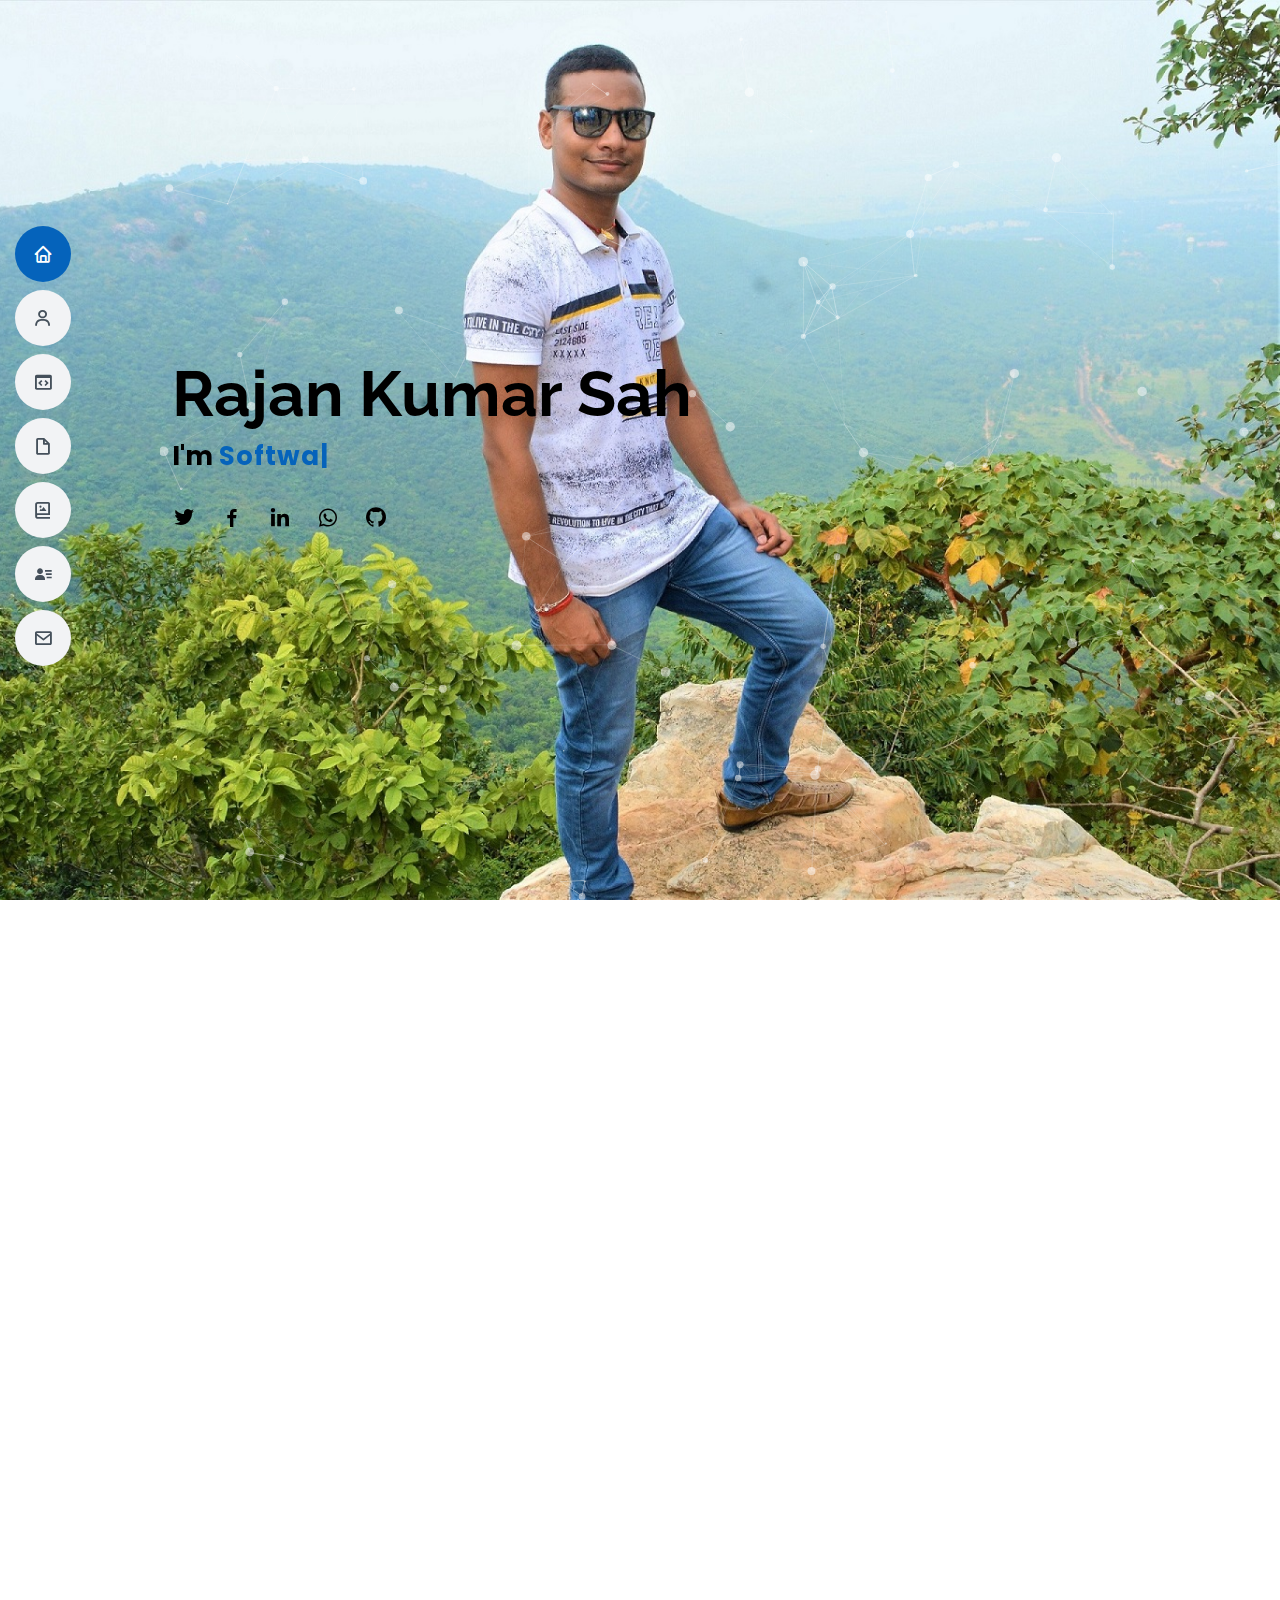
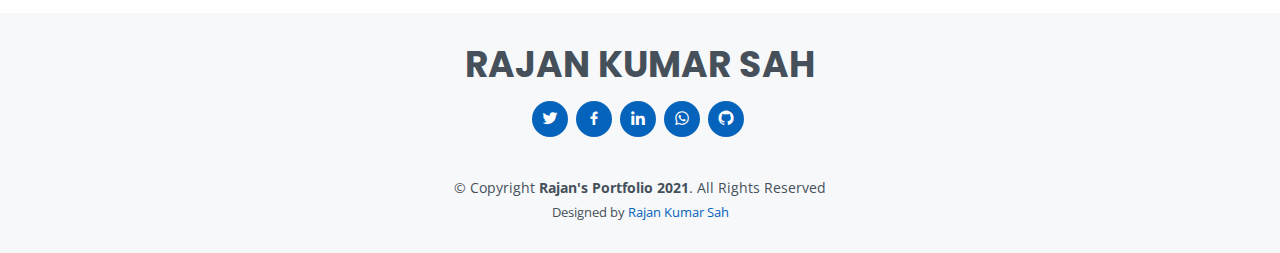
==== index.html @ ce1147a4 "commit" ====
<!DOCTYPE html>
<html lang="en">

<head>
  <meta charset="utf-8">
  <meta content="width=device-width, initial-scale=1.0" name="viewport">

  <title>Rajan's Portfolio</title>

  <!-- Favicons -->
  <link href="assets/img/logo.png" rel="icon">

  <!-- Google Fonts -->
  <link href="https://fonts.googleapis.com/css?family=Open+Sans:300,300i,400,400i,600,600i,700,700i|Raleway:300,300i,400,400i,500,500i,600,600i,700,700i|Poppins:300,300i,400,400i,500,500i,600,600i,700,700i" rel="stylesheet">

  <!-- Vendor CSS Files -->
  <link href="assets/vendor/aos/aos.css" rel="stylesheet">
  <link href="assets/vendor/bootstrap/css/bootstrap.min.css" rel="stylesheet">
  <link href="assets/vendor/bootstrap-icons/bootstrap-icons.css" rel="stylesheet">
  <link href="assets/vendor/boxicons/css/boxicons.min.css" rel="stylesheet">
  <link href="assets/vendor/glightbox/css/glightbox.min.css" rel="stylesheet">
  <link href="assets/vendor/swiper/swiper-bundle.min.css" rel="stylesheet">

  <!-- Template Main CSS File -->
  <link href="assets/css/style.css" rel="stylesheet">



</head>

<body>

  <!-- ======= Mobile nav toggle button ======= -->
  <!-- <button type="button" class="mobile-nav-toggle d-xl-none"><i class="bi bi-list mobile-nav-toggle"></i></button> -->
  <i class="bi bi-list mobile-nav-toggle d-xl-none"></i>
  <!-- ======= Header ======= -->
  <header id="header" class="d-flex flex-column justify-content-center">

    <nav id="navbar" class="navbar nav-menu">
      <ul>
        <li><a href="#hero" class="nav-link scrollto active"><i class="bx bx-home"></i> <span>Home</span></a></li>
        <li><a href="#about" class="nav-link scrollto"><i class="bx bx-user"></i> <span>About</span></a></li>
        <li><a href="#skills" class="nav-link scrollto"><i class="bx bx-code-block"></i> <span>Skills</span></a></li>
        <li><a href="#resume" class="nav-link scrollto"><i class="bx bx-file-blank"></i> <span>Resume</span></a></li>
        <li><a href="#portfolio" class="nav-link scrollto"><i class="bx bx-photo-album"></i> <span>Gallary</span></a></li>
        <li><a href="#services" class="nav-link scrollto"><i class="bx bxs-user-detail"></i> <span>Strenths</span></a></li>
        <li><a href="#contact" class="nav-link scrollto"><i class="bx bx-envelope"></i> <span>Contact</span></a></li>
      </ul>
    </nav><!-- .nav-menu -->

  </header><!-- End Header -->

  <!-- ======= Hero Section ======= -->
  <section id="hero" class="d-flex flex-column justify-content-center">
    <div id="particles-js">
    </div>
    <div class="container" data-aos="zoom-in" data-aos-delay="100">
      <h1>Rajan Kumar Sah</h1>
      <p>I'm <span class="typed" data-typed-items=" Software Developer, Web Developer, Competive Coder"></span></p>
      <div class="social-links">
        <a href="https://twitter.com/Rajan_Kumar_Sah" target="_blank" class="twitter"><i class="bx bxl-twitter"></i></a>
        <a href="https://www.facebook.com/1Rajankumarsah" target="_blank" class="facebook"><i class="bx bxl-facebook"></i></a>
        <a href="https://www.linkedin.com/in/rajankumarsah1/" target="_blank" class="linkedin"><i class="bx bxl-linkedin"></i></a>
        <a href="https://api.whatsapp.com/send?phone=917739156196" target="_blank" class="whatsapp"><i class="bx bxl-whatsapp"></i></a>
        <a href="https://github.com/rajan-kumar-sah" target="_blank" class="github"><i class="bx bxl-github"></i></a>
      </div>
    </div>
  </section><!-- End Hero -->

  <main id="main">

    <!-- ======= About Section ======= -->
    <section id="about" class="about">
      <div class="container" data-aos="fade-up">

        <div class="section-title">
          <h2>About</h2>
          <p style="text-align: justify;">
            Hii.., My self Rajan Kumar Sah. I’ve recently completed my "Bachelor of Technology" degree in <b>Computer Science & Engineering</b>
            Branch from Lok Nayak Jai Prakash Institute of Technology Chapra (Bihar) and looking for "Software Developer" Jobs. I'm a &#11088;&#11088;&#11088;&#11088;&#11088; 5 Star Coder at HackerRank Platform.
          </p>
        </div>

        <div class="row">
          <div class="col-lg-4">
            <img src="assets/img/profile-img.jpg" class="img-fluid" alt="">
          </div>
          <div class="col-lg-8 pt-4 pt-lg-0 content">
            <h3>Software Developer.</h3><br>
            <p class="font-italic" style="text-align: justify;">
             As a fresher, I don’t have any work experience, but I am very passionate to work for an IT Company as a Software Developer.
			 My goal is to build a successful career as a Software Developer, which can help my company and me personally.
			  I am good in object-oriented programming, Core Java, C++, Python, Android. 
			  I've done some projects and also done some certification courses on Core Java, C++, Python, Android, etc.
			  My strengths are - laborious, positive attitude, punctuality, and strong management skills. My weakness is -
			  I am not fluent in English speaking But, I am working on It. My hobbies are -  Watching Movies, 
			  Competitive  Coding & Reading Technical articles.
            </p><br>
            <div class="row">
              <div class="col-lg-6">
                <ul>
                  <li><i class="bi bi-chevron-right"></i> <strong>Birthday:</strong> <span>5-July-1998</span></li>
                  <li><i class="bi bi-chevron-right"></i> <strong>Linkedin:</strong> <span><a href="www.linkedin.com/in/rajankumarsah1" target="_blank" style="color:#272829;">linkedin.com/in/rajankumarsah1</a></span></li>
                  <li><i class="bi bi-chevron-right"></i> <strong>Phone:</strong> <span><a href="tel:773-915-6196" style="color:#272829;">+91-7739156196</a></span></li>
                  <li><i class="bi bi-chevron-right"></i> <strong>Current City:</strong> <span>Bangalore, India</span></li>
                </ul>
              </div>
              <div class="col-lg-6">
                <ul>
                  <li><i class="bi bi-chevron-right"></i> <strong>Age:</strong> <span>23</span></li>
                  <li><i class="bi bi-chevron-right"></i> <strong>Degree:</strong> <span>B.TECH</span></li>
                  <li><i class="bi bi-chevron-right"></i> <strong>Email:</strong> <span><a href="mailto:rajankrlnjpit@gmail.com" style="color:#272829;">rajankrlnjpit@gmail.com</a></span></li>
                  <li><i class="bi bi-chevron-right"></i> <strong>Open To Work:</strong> <span>Available</span></li>
                </ul>
              </div>
            </div>
          </div>
        </div>

      </div>
    </section><!-- End About Section -->

    <!-- ======= Skills Section ======= -->
    <section id="skills" class="skills section-bg">
      <div class="container" data-aos="fade-up">

        <div class="section-title">
          <h2>Skills</h2>
            </div>

        <div class="row skills-content">

          <div class="col-lg-6">

            <div class="progress">
              <span class="skill">C, C++ <i class="val">70%</i></span>
              <div class="progress-bar-wrap">
                <div class="progress-bar" role="progressbar" aria-valuenow="70" aria-valuemin="0" aria-valuemax="100"></div>
              </div>
            </div>

            <div class="progress">
              <span class="skill">Python<i class="val">50%</i></span>
              <div class="progress-bar-wrap">
                <div class="progress-bar" role="progressbar" aria-valuenow="50" aria-valuemin="0" aria-valuemax="100"></div>
              </div>
            </div>

            <div class="progress">
              <span class="skill">Oracle <i class="val">50%</i></span>
              <div class="progress-bar-wrap">
                <div class="progress-bar" role="progressbar" aria-valuenow="50" aria-valuemin="0" aria-valuemax="100"></div>
              </div>
            </div>

          </div>

          <div class="col-lg-6">

            <div class="progress">
              <span class="skill">Java <i class="val">60%</i></span>
              <div class="progress-bar-wrap">
                <div class="progress-bar" role="progressbar" aria-valuenow="60" aria-valuemin="0" aria-valuemax="100"></div>
              </div>
            </div>

            <div class="progress">
              <span class="skill">PHP <i class="val">50%</i></span>
              <div class="progress-bar-wrap">
                <div class="progress-bar" role="progressbar" aria-valuenow="50" aria-valuemin="0" aria-valuemax="100"></div>
              </div>
            </div>

            <div class="progress">
              <span class="skill">Mysql <i class="val">70%</i></span>
              <div class="progress-bar-wrap">
                <div class="progress-bar" role="progressbar" aria-valuenow="70" aria-valuemin="0" aria-valuemax="100"></div>
              </div>
            </div>

          </div>

          <div class="col-lg-6">

            <div class="progress">
              <span class="skill">HTML, CSS, Bootstrap <i class="val">80%</i></span>
              <div class="progress-bar-wrap">
                <div class="progress-bar" role="progressbar" aria-valuenow="80" aria-valuemin="0" aria-valuemax="100"></div>
              </div>
            </div>

            <div class="progress">
              <span class="skill">Linux, Windows <i class="val">80%</i></span>
              <div class="progress-bar-wrap">
                <div class="progress-bar" role="progressbar" aria-valuenow="80" aria-valuemin="0" aria-valuemax="100"></div>
              </div>
            </div>

            <div class="progress">
              <span class="skill">Latex <i class="val">50%</i></span>
              <div class="progress-bar-wrap">
                <div class="progress-bar" role="progressbar" aria-valuenow="50" aria-valuemin="0" aria-valuemax="100"></div>
              </div>
            </div>

          </div>

          <div class="col-lg-6">

            <div class="progress">
              <span class="skill">JavaScript, Jquery <i class="val">50%</i></span>
              <div class="progress-bar-wrap">
                <div class="progress-bar" role="progressbar" aria-valuenow="50" aria-valuemin="0" aria-valuemax="100"></div>
              </div>
            </div>

            <div class="progress">
              <span class="skill">MS-Excel, MS-Word, MS-PowerPoint <i class="val">70%</i></span>
              <div class="progress-bar-wrap">
                <div class="progress-bar" role="progressbar" aria-valuenow="70" aria-valuemin="0" aria-valuemax="100"></div>
              </div>
            </div>

            <div class="progress">
              <span class="skill">Eclipse, VsCode, Xampp <i class="val">75%</i></span>
              <div class="progress-bar-wrap">
                <div class="progress-bar" role="progressbar" aria-valuenow="75" aria-valuemin="0" aria-valuemax="100"></div>
              </div>
            </div>

          </div>

        </div>

      </div>
    </section><!-- End Skills Section -->

    <!-- ======= Resume Section ======= -->
    <section id="resume" class="resume">
      <div class="container" data-aos="fade-up">

        <div class="section-title">
          <h2>Resume</h2>
          <p style="font-family:sans-sarif; font-weight:bold; font-size:20px;"> Download My Resume From Here<a href="https://drive.google.com/uc?export=download&id=1HB1NdSDKJbP388ifZONUFiAmwgjXaiPH"> <button>  Download </button> </a> </p>
        </div>

        <div class="row">
          <div class="col-lg-6">
            <h3 class="resume-title">Summary</h3>
            <div class="resume-item pb-0">
              <h4>Rajan Kumar Sah</h4>
              <p><em>A challenging and responsible position in an organization, where I can best utilize my knowledge, skills, and abilities to help in the growth and development of the organization.</em></p>
              <ul>
                <li>BTM Layout, Bangalore, India</li>
                <li><a href="tel:773-915-6196" style="color:#272829;">+91-7739156196</a></li>
                <li><a href="mailto:rajankrlnjpit@gmail.com" style="color:#272829;">rajankrlnjpit@gmail.com</a></li>
              </ul>
            </div>

            <h3 class="resume-title">Education</h3>
            <div class="resume-item">
              <h4>Bachelor of Technology</h4>
              <h5>2016 - 2020</h5>
              <p><em>Lok Nayak Jai Prakash Institute of Technology, Chapra, Bihar</em></p>
			  <p><em>Affiliated to Aryabhatta Knowledge University, Patna, Bihar</em></p>
			  
              <p>I’ve completed my "B.Tech" degree in Computer Science and Engineering branch with 7.83 CGPA / 70.65% Percentile.</p>
            </div>
            <div class="resume-item">
              <h4>Intermediate</h4>
              <h5>2014 - 2016</h5>
              <p><em>Govt. Senior Secondary High School, Kanti Muzaffarpur</em></p>
              <p>I've completed my Intermediate with 58.4 %, from Bihar School Examination Board (BSEB), Patna, Bihar. </p>
            </div>
			 <div class="resume-item">
              <h4>Matriculation</h4>
              <h5>2014</h5>
              <p><em>Govt. Shri Hanuman +2 High School, Thikahan Bhawanipur.</em></p>
              <p>I've completed my Matriculation with 52 %, from Bihar School Examination Board (BSEB), Patna, Bihar. </p>
            </div>
          </div>
          <div class="col-lg-6">
            <h3 class="resume-title">Projects</h3>
            <div class="resume-item">
              <h4>Buddy Personal Voice Assistant</h4>
              <h5>Jun - Aug 2020  </h5> <h5><em> Academic Major Project</em></h5>
              <ul>
                <li>"Buddy", is an intelligent personal voice assistant application developed in Python Language.</li>
                <li>Buddy works in both online and offline mode. User and Buddy both will interact with the help of GUI 
					application window. It supports both voice and text commands for performing operations.</li>
                <li>The main module used in this project, nltk, numpy, gTTS, speech recognition, Pyttsx3, Wikipedia, Pyjoke, and TKinter.</li>
         
              </ul>
            </div>
            <div class="resume-item">
              <h4>LNJPITians Library</h4>
              <h5>Sep - Nov 2019</h5> <h5><em>Academic Minor Project</em></h5>
              <ul>
                <li>The titled LNJPITians Library" is an online library management system, which objective is developing a computerized system to maintain all the daily works of the library.</li>
                <li>This project is being developed to help the students as well as the staff of the library to maintain the library in the best way possible, and also reduce human efforts.</li>
              </ul>
            </div>
			
			<h3 class="resume-title">Internship</h3>
            <div class="resume-item">
              <h4>Beltron, Patna</h4>
              <h5>Aug - Sep 2019</h5>
              <p><em>Secteriat Local Area Network (SecLan)</em></p>
              <ul>
                <li>Four weak Internship on "Secretariat Local Area Network (SeCLAN)" Project would aim to provide a reliable, integrated, and robust telecommunications
					infrastructure catering to high speed, high capacity, and secured delivery of voice, and data transmissions.</li>
         
              </ul>
            </div>

          </div>
        </div>
      </div>
    </section><!-- End Resume Section -->

    <!-- ======= Gallary Section ======= -->
    <section id="portfolio" class="portfolio section-bg">
      <div class="container" data-aos="fade-up">

        <div class="section-title">
          <h2>Gallary</h2>
           </div>

        <div class="row">
          <div class="col-lg-12 d-flex justify-content-center" data-aos="fade-up" data-aos-delay="100">
            <ul id="portfolio-flters">
              <li data-filter="*" class="filter-active">All</li>
              <li data-filter=".filter-project">Projects</li>
              <li data-filter=".filter-training">Training</li>
              <li data-filter=".filter-course">Courses</li>
			  <li data-filter=".filter-memories">Memories</li>
            </ul>
          </div>
        </div>

        <div class="row portfolio-container" data-aos="fade-up" data-aos-delay="200">
		
		<!-- Courses Section 1---------->

          <div class="col-lg-4 col-md-6 portfolio-item filter-course">
            <div class="portfolio-wrap">
              <img src="assets/img/certificate/freecodecamp_web.jpg" class="img-fluid" alt="">
              <div class="portfolio-info">
                <h4>FreeCodeCamp</h4>
                <p>Responsive Web Development</p>
                <div class="portfolio-links">
                  <a href="assets/img/certificate/freecodecamp_web.jpg" data-gallery="portfolioGallery" class="portfolio-lightbox" title="Responsive Web Development"><i class="bx bx-plus"></i></a>
                  <a href="courses.html" class="portfolio-details-lightbox" data-glightbox="type: external" title="More Certifications"><i class="bx bx-link"></i></a>
                </div>
              </div>
            </div>
          </div>

          <div class="col-lg-4 col-md-6 portfolio-item filter-course">
            <div class="portfolio-wrap">
              <img src="assets/img/certificate/hackarrank_java.jpg" class="img-fluid" alt="">
              <div class="portfolio-info">
                <h4>HackerRank</h4>
                <p>Java (Basics)</p>
                <div class="portfolio-links">
                  <a href="assets/img/certificate/hackarrank_java.jpg" data-gallery="portfolioGallery" class="portfolio-lightbox" title="Java (Basics)"><i class="bx bx-plus"></i></a>
                  <a href="courses.html" class="portfolio-details-lightbox" data-glightbox="type: external" title="More Certifications"><i class="bx bx-link"></i></a>
                </div>
              </div>
            </div>
          </div>
		  
		  
		  

          <div class="col-lg-4 col-md-6 portfolio-item filter-course">
            <div class="portfolio-wrap">
              <img src="assets/img/certificate/naresh_java.jpg" class="img-fluid" alt="">
              <div class="portfolio-info">
                <h4>Naresh IT, Hyderabad</h4>
                <p>Core Java & Adv Java</p>
                <div class="portfolio-links">
                  <a href="assets/img/certificate/naresh_java.jpg" data-gallery="portfolioGallery" class="portfolio-lightbox" title="Core Java & Adv Java"><i class="bx bx-plus"></i></a>
                  <a href="courses.html" class="portfolio-details-lightbox" data-glightbox="type: external" title="More Certifications"><i class="bx bx-link"></i></a>
                </div>
              </div>
            </div>
          </div>

          <div class="col-lg-4 col-md-6 portfolio-item filter-course">
            <div class="portfolio-wrap">
              <img src="assets/img/certificate/udemy_java.jpg" class="img-fluid" alt="">
              <div class="portfolio-info">
                <h4>Udemy Online</h4>
                <p>Java</p>
                <div class="portfolio-links">
                  <a href="assets/img/certificate/udemy_java.jpg" data-gallery="portfolioGallery" class="portfolio-lightbox" title="Udemy Online"><i class="bx bx-plus"></i></a>
                  <a href="courses.html" class="portfolio-details-lightbox" data-glightbox="type: external" title="More Certifications"><i class="bx bx-link"></i></a>
                </div>
              </div>
            </div>
          </div>


          <!-- Project Section-->

          <div class="col-lg-4 col-md-6 portfolio-item filter-project">
            <div class="portfolio-wrap">
              <img src="assets/img/project/minor1.png" class="img-fluid" alt="">
              <div class="portfolio-info">
                <h4>Minor Project</h4>
                <p>Home Page</p>
                <div class="portfolio-links">
                  <a href="assets/img/project/minor1.png" data-gallery="portfolioGallery" class="portfolio-lightbox" title="Home Page"><i class="bx bx-plus"></i></a>
                  <a href="https://rajan-kumar-sah.github.io/lnjpit-library/" class="portfolio-details-lightbox" data-glightbox="type: external" data-width="100%" data-height="500px" title="Minor Project Details"><i class="bx bx-link"></i></a>
                </div>
              </div>
            </div>
          </div>

          <div class="col-lg-4 col-md-6 portfolio-item filter-project">
            <div class="portfolio-wrap">
              <img src="assets/img/project/minor2.png" class="img-fluid" alt="">
              <div class="portfolio-info">
                <h4>Minor Project</h4>
                <p>Login Page</p>
                <div class="portfolio-links">
                  <a href="assets/img/project/minor2.png" data-gallery="portfolioGallery" class="portfolio-lightbox" title="Login Page"><i class="bx bx-plus"></i></a>
                  <a href="https://rajan-kumar-sah.github.io/lnjpit-library/studentlogin.html" class="portfolio-details-lightbox" data-glightbox="type: external" data-width="100%" data-height="500px" title="Minor Project Details"><i class="bx bx-link"></i></a>
                </div>
              </div>
            </div>
          </div>

          <div class="col-lg-4 col-md-6 portfolio-item filter-project">
            <div class="portfolio-wrap">
              <img src="assets/img/project/minor3.jpg" class="img-fluid" alt="">
              <div class="portfolio-info">
                <h4>Minor Project</h4>
                <p>Registration Page</p>
                <div class="portfolio-links">
                  <a href="assets/img/project/minor3.jpg" data-gallery="portfolioGallery" class="portfolio-lightbox" title="Registration Page"><i class="bx bx-plus"></i></a>
                  <a href="https://rajan-kumar-sah.github.io/lnjpit-library/registration.html" class="portfolio-details-lightbox" data-glightbox="type: external" data-width="100%" data-height="500px" title="Minor Project Details"><i class="bx bx-link"></i></a>
                </div>
              </div>
            </div>
          </div>

          <div class="col-lg-4 col-md-6 portfolio-item filter-project">
            <div class="portfolio-wrap">
              <img src="assets/img/project/minor4.png" class="img-fluid" alt="">
              <div class="portfolio-info">
                <h4>Minor Project</h4>
                <p>About Page</p>
                <div class="portfolio-links">
                  <a href="assets/img/project/minor4.png" data-gallery="portfolioGallery" class="portfolio-lightbox" title="About Page"><i class="bx bx-plus"></i></a>
                  <a href="https://rajan-kumar-sah.github.io/lnjpit-library/about.html" class="portfolio-details-lightbox" data-glightbox="type: external" data-width="100%" data-height="500px" title="Minor Project Details"><i class="bx bx-link"></i></a>
                </div>
              </div>
            </div>
          </div>

          <div class="col-lg-4 col-md-6 portfolio-item filter-project">
            <div class="portfolio-wrap">
              <img src="assets/img/project/minor6.jpg" class="img-fluid" alt="">
              <div class="portfolio-info">
                <h4>Minor Project</h4>
                <p>Dashboard Page</p>
                <div class="portfolio-links">
                  <a href="assets/img/project/minor6.jpg" data-gallery="portfolioGallery" class="portfolio-lightbox" title="Dashboard Page"><i class="bx bx-plus"></i></a>
                  <a href="https://rajan-kumar-sah.github.io/lnjpit-library/login.html" class="portfolio-details-lightbox" data-glightbox="type: external" data-width="100%" data-height="500px" title="Minor Project Details"><i class="bx bx-link"></i></a>
                </div>
              </div>
            </div>
          </div>

          <!-- project major section-->

          <div class="col-lg-4 col-md-6 portfolio-item filter-project">
            <div class="portfolio-wrap">
              <img src="assets/img/project/buddy1.png" class="img-fluid" alt="">
              <div class="portfolio-info">
                <h4>Major Project</h4>
                <p>Work Sample 1</p>
                <div class="portfolio-links">
                  <a href="assets/img/project/buddy1.png" data-gallery="portfolioGallery" class="portfolio-lightbox" title="Work Sample 1"><i class="bx bx-plus"></i></a>
                  <a href="buddy.html" class="portfolio-details-lightbox" data-glightbox="type: external" data-width="100%" data-height="500px" title="Major Project Details"><i class="bx bx-link"></i></a>
                </div>
              </div>
            </div>
          </div>

          <div class="col-lg-4 col-md-6 portfolio-item filter-project">
            <div class="portfolio-wrap">
              <img src="assets/img/project/buddy6.png" class="img-fluid" alt="">
              <div class="portfolio-info">
                <h4>Major Project</h4>
                <p>Work Sample 2</p>
                <div class="portfolio-links">
                  <a href="assets/img/project/buddy6.png" data-gallery="portfolioGallery" class="portfolio-lightbox" title="Work Sample 2"><i class="bx bx-plus"></i></a>
                  <a href="buddy.html" class="portfolio-details-lightbox" data-glightbox="type: external" data-width="100%" data-height="500px" title="Major Project Details"><i class="bx bx-link"></i></a>
                </div>
              </div>
            </div>
          </div>

          <div class="col-lg-4 col-md-6 portfolio-item filter-project">
            <div class="portfolio-wrap">
              <img src="assets/img/project/buddy7.png" class="img-fluid" alt="">
              <div class="portfolio-info">
                <h4>Major Project</h4>
                <p>Work Sample 3</p>
                <div class="portfolio-links">
                  <a href="assets/img/project/buddy7.png" data-gallery="portfolioGallery" class="portfolio-lightbox" title="Work Sample 3"><i class="bx bx-plus"></i></a>
                  <a href="buddy.html" class="portfolio-details-lightbox" data-glightbox="type: external" data-width="100%" data-height="500px" title="Major Project Details"><i class="bx bx-link"></i></a>
                </div>
              </div>
            </div>
          </div>

          <div class="col-lg-4 col-md-6 portfolio-item filter-project">
            <div class="portfolio-wrap">
              <img src="assets/img/project/buddyemail.png" class="img-fluid" alt="">
              <div class="portfolio-info">
                <h4>Major Project</h4>
                <p>VoiceMode Read Email</p>
                <div class="portfolio-links">
                  <a href="assets/img/project/buddyemail.png" data-gallery="portfolioGallery" class="portfolio-lightbox" title="VoiceMode Read Email"><i class="bx bx-plus"></i></a>
                  <a href="buddy.html" class="portfolio-details-lightbox" data-glightbox="type: external" data-width="100%" data-height="500px" title="Major Project Details"><i class="bx bx-link"></i></a>
                </div>
              </div>
            </div>
          </div>

          <div class="col-lg-4 col-md-6 portfolio-item filter-project">
            <div class="portfolio-wrap">
              <img src="assets/img/project/buddy10.png" class="img-fluid" alt="">
              <div class="portfolio-info">
                <h4>Major Project</h4>
                <p>Buddy Features</p>
                <div class="portfolio-links">
                  <a href="assets/img/project/buddy10.png" data-gallery="portfolioGallery" class="portfolio-lightbox" title="Buddy Features"><i class="bx bx-plus"></i></a>
                  <a href="buddy.html" class="portfolio-details-lightbox" data-glightbox="type: external" data-width="100%" data-height="500px" title="Major Project Details"><i class="bx bx-link"></i></a>
                </div>
              </div>
            </div>
          </div>

          <div class="col-lg-4 col-md-6 portfolio-item filter-project">
            <div class="portfolio-wrap">
              <img src="assets/img/project/buddy9.png" class="img-fluid" alt="">
              <div class="portfolio-info">
                <h4>Major Project</h4>
                <p>Developers Team</p>
                <div class="portfolio-links">
                  <a href="assets/img/project/buddy9.png" data-gallery="portfolioGallery" class="portfolio-lightbox" title="Developers Team"><i class="bx bx-plus"></i></a>
                  <a href="buddy.html" class="portfolio-details-lightbox" data-glightbox="type: external" data-width="100%" data-height="500px" title="Major Project Details"><i class="bx bx-link"></i></a>
                </div>
              </div>
            </div>
          </div>
		  
		            <!---- Training section--->
     
		  
		     <div class="col-lg-4 col-md-6 portfolio-item filter-training">
            <div class="portfolio-wrap">
              <img src="assets/img/training/android_wac.jpg" class="img-fluid" alt="">
              <div class="portfolio-info">
                <h4>What After College</h4>
                <p>Android App Development</p>
                <div class="portfolio-links">
                  <a href="assets/img/training/android_wac.jpg" data-gallery="portfolioGallery" class="portfolio-lightbox" title="Android App Development"><i class="bx bx-plus"></i></a>
                   </div>
              </div>
            </div>
          </div>
		  
		    <div class="col-lg-4 col-md-6 portfolio-item filter-training">
            <div class="portfolio-wrap">
              <img src="assets/img/training/hacking_wac.jpg" class="img-fluid" alt="">
              <div class="portfolio-info">
                <h4>What After College</h4>
                <p>Maestro in Ethical Hacking</p>
                <div class="portfolio-links">
                  <a href="assets/img/training/hacking_wac.jpg" data-gallery="portfolioGallery" class="portfolio-lightbox" title="Maestro in Ethical Hacking"><i class="bx bx-plus"></i></a>
                   </div>
              </div>
            </div>
          </div>
		  
		   <div class="col-lg-4 col-md-6 portfolio-item filter-training">
            <div class="portfolio-wrap">
              <img src="assets/img/training/internship_internshala.jpg" class="img-fluid" alt="">
              <div class="portfolio-info">
                <h4>Internshalla Trainings</h4>
                <p>Programming with Python</p>
                <div class="portfolio-links">
                  <a href="assets/img/training/internship_internshala.jpg" data-gallery="portfolioGallery" class="portfolio-lightbox" title="Programming with Python"><i class="bx bx-plus"></i></a>
                   </div>
              </div>
            </div>
          </div>
		  
		       <div class="col-lg-4 col-md-6 portfolio-item filter-training">
            <div class="portfolio-wrap">
              <img src="assets/img/training/internship_kyrion_android.jpg" class="img-fluid" alt="">
              <div class="portfolio-info">
                <h4>Kyrion Technologies Delhi</h4>
                <p>Android App Development</p>
                <div class="portfolio-links">
                  <a href="assets/img/training/internship_kyrion_android.jpg" data-gallery="portfolioGallery" class="portfolio-lightbox" title="Android App Development"><i class="bx bx-plus"></i></a>
                   </div>
              </div>
            </div>
          </div>
		  
		   <div class="col-lg-4 col-md-6 portfolio-item filter-training">
            <div class="portfolio-wrap">
              <img src="assets/img/training/internship_kyrion_android.jpg" class="img-fluid" alt="">
              <div class="portfolio-info">
                <h4>Kyrion Technologies Delhi</h4>
                <p>Ethical Hacking</p>
                <div class="portfolio-links">
                  <a href="assets/img/training/internship_hacking_kyrion.jpg" data-gallery="portfolioGallery" class="portfolio-lightbox" title="Ethical Hacking"><i class="bx bx-plus"></i></a>
                   </div>
              </div>
            </div>
          </div>
		  
		     <div class="col-lg-4 col-md-6 portfolio-item filter-training">
            <div class="portfolio-wrap">
              <img src="assets/img/training/internship_beltron.jpg" class="img-fluid" alt="">
              <div class="portfolio-info">
                <h4>Beltron Patna</h4>
                <p>Internship</p>
                <div class="portfolio-links">
                  <a href="assets/img/training/internship_beltron.jpg" data-gallery="portfolioGallery" class="portfolio-lightbox" title="Beltron Patna, Internship"><i class="bx bx-plus"></i></a>
                   </div>
              </div>
            </div>
          </div>


          
		  
		  <!-- Courses Section part 2---------->

          <div class="col-lg-4 col-md-6 portfolio-item filter-course">
            <div class="portfolio-wrap">
              <img src="assets/img/certificate/ibm_node.jpg" class="img-fluid" alt="">
              <div class="portfolio-info">
                <h4>IBM</h4>
                <p>Node-Red (Basics of Bot)</p>
                <div class="portfolio-links">
                  <a href="assets/img/certificate/ibm_node.jpg" data-gallery="portfolioGallery" class="portfolio-lightbox" title="Node-Red (Basics of Bot)"><i class="bx bx-plus"></i></a>
                  <a href="courses.html" class="portfolio-details-lightbox" data-glightbox="type: external" title="More Certifications"><i class="bx bx-link"></i></a>
                </div>
              </div>
            </div>
          </div>
		  
		  
          <div class="col-lg-4 col-md-6 portfolio-item filter-course">
            <div class="portfolio-wrap">
              <img src="assets/img/certificate/cisco_c++.jpg" class="img-fluid" alt="">
              <div class="portfolio-info">
                <h4>Cisco</h4>
                <p>Advanced Programming in C++ </p>
                <div class="portfolio-links">
                  <a href="assets/img/certificate/cisco_c++.jpg" data-gallery="portfolioGallery" class="portfolio-lightbox" title="Advanced Programming in C++"><i class="bx bx-plus"></i></a>
                  <a href="courses.html" class="portfolio-details-lightbox" data-glightbox="type: external" title="More Certifications"><i class="bx bx-link"></i></a>
                </div>
              </div>
            </div>
          </div>
		  
		  
          <div class="col-lg-4 col-md-6 portfolio-item filter-course">
            <div class="portfolio-wrap">
              <img src="assets/img/certificate/spoken_php_mysql.jpg" class="img-fluid" alt="">
              <div class="portfolio-info">
                <h4>Spoken Tutorial(IIT Bombay)</h4>
                <p>PHP & MYSQL)</p>
                <div class="portfolio-links">
                  <a href="assets/img/certificate/spoken_php_mysql.jpg" data-gallery="portfolioGallery" class="portfolio-lightbox" title="PHP & MYSQL"><i class="bx bx-plus"></i></a>
                  <a href="courses.html" class="portfolio-details-lightbox" data-glightbox="type: external" title="More Certifications"><i class="bx bx-link"></i></a>
                </div>
              </div>
            </div>
          </div>
		  
		      <div class="col-lg-4 col-md-6 portfolio-item filter-course">
            <div class="portfolio-wrap">
              <img src="assets/img/certificate/guvi_python.jpg" class="img-fluid" alt="">
              <div class="portfolio-info">
                <h4>GUVI</h4>
                <p>Python</p>
                <div class="portfolio-links">
                  <a href="assets/img/certificate/guvi_python.jpg" data-gallery="portfolioGallery" class="portfolio-lightbox" title="Python"><i class="bx bx-plus"></i></a>
                  <a href="courses.html" class="portfolio-details-lightbox" data-glightbox="type: external" title="More Certifications"><i class="bx bx-link"></i></a>
                </div>
              </div>
            </div>
          </div>
		  
		   <div class="col-lg-4 col-md-6 portfolio-item filter-course">
            <div class="portfolio-wrap">
              <img src="assets/img/certificate/tata_machine_learning.jpg" class="img-fluid" alt="">
              <div class="portfolio-info">
                <h4>Tata Steel</h4>
                <p>Machine Learning</p>
                <div class="portfolio-links">
                  <a href="assets/img/certificate/tata_machine_learning.jpg" data-gallery="portfolioGallery" class="portfolio-lightbox" title="Machine Learning"><i class="bx bx-plus"></i></a>
                  <a href="courses.html" class="portfolio-details-lightbox" data-glightbox="type: external" title="More Certifications"><i class="bx bx-link"></i></a>
                </div>
              </div>
            </div>
          </div>
		  
		  <!--Memories Section -->
		  
		  <div class="col-lg-4 col-md-6 portfolio-item filter-memories">
            <div class="portfolio-wrap">
              <img src="assets/img/memories/college last day.jpg" class="img-fluid" alt="">
              <div class="portfolio-info">
                <h4>LNJPIT Last Day</h4>
                <p>Classroom Image</p>
                <div class="portfolio-links">
                  <a href="assets/img/memories/college last day.jpg" data-gallery="portfolioGallery" class="portfolio-lightbox" title="Last Day Classroom Image"><i class="bx bx-plus"></i></a>
              </div>
              </div>
            </div>
          </div>
		  
		  <div class="col-lg-4 col-md-6 portfolio-item filter-memories">
            <div class="portfolio-wrap">
              <img src="assets/img/memories/mptw.jpg" class="img-fluid" alt="">
              <div class="portfolio-info">
                <h4>Workshop</h4>
                <p>Multimedia Processing and Technical Writing</p>
                <div class="portfolio-links">
                  <a href="assets/img/memories/mptw.jpg" data-gallery="portfolioGallery" class="portfolio-lightbox" title="Multimedia Processing and Technical Writing Workshop"><i class="bx bx-plus"></i></a>
              </div>
              </div>
            </div>
          </div>
		  
		  <div class="col-lg-4 col-md-6 portfolio-item filter-memories">
            <div class="portfolio-wrap">
              <img src="assets/img/memories/ojass.jpg" class="img-fluid" alt="">
              <div class="portfolio-info">
                <h4>NIT Jamshedpur</h4>
                <p>Ojass Techfest</p>
                <div class="portfolio-links">
                  <a href="assets/img/memories/ojass.jpg" data-gallery="portfolioGallery" class="portfolio-lightbox" title="Ojass Techfest NIT Jamashedpur"><i class="bx bx-plus"></i></a>
              </div>
              </div>
            </div>
          </div>
		  
		   <div class="col-lg-4 col-md-6 portfolio-item filter-memories">
            <div class="portfolio-wrap">
              <img src="assets/img/memories/IIT Patna.jpg" class="img-fluid" alt="">
              <div class="portfolio-info">
                <h4>IIT Patna Visit</h4>
                <p>IIT patna visit for python workshop</p>
                <div class="portfolio-links">
                  <a href="assets/img/memories/IIT Patna.jpg" data-gallery="portfolioGallery" class="portfolio-lightbox" title="IIT patna visit for python workshop"><i class="bx bx-plus"></i></a>
              </div>
              </div>
            </div>
          </div>
		  
		  <div class="col-lg-4 col-md-6 portfolio-item filter-memories">
            <div class="portfolio-wrap">
              <img src="assets/img/memories/photo ceremony.jpg" class="img-fluid" alt="">
              <div class="portfolio-info">
                <h4>Photo Ceremony</h4>
                <p>2K-16 CSE</p>
                <div class="portfolio-links">
                  <a href="assets/img/memories/photo ceremony.jpg" data-gallery="portfolioGallery" class="portfolio-lightbox" title="Photo Ceremony of 2K-16 CSE  "><i class="bx bx-plus"></i></a>
              </div>
              </div>
            </div>
          </div>
		  
		  <div class="col-lg-4 col-md-6 portfolio-item filter-memories">
            <div class="portfolio-wrap">
              <img src="assets/img/memories/project submission.jpg" class="img-fluid" alt="">
              <div class="portfolio-info">
                <h4>Project Submission</h4>
                <p>Team Member with Head of Department</p>
                <div class="portfolio-links">
                  <a href="assets/img/memories/project submission.jpg" data-gallery="portfolioGallery" class="portfolio-lightbox" title="Team Member with Head of Department"><i class="bx bx-plus"></i></a>
              </div>
              </div>
            </div>
          </div>
		  
		  <div class="col-lg-4 col-md-6 portfolio-item filter-memories">
            <div class="portfolio-wrap">
              <img src="assets/img/memories/tribute to atal bihari.jpg" class="img-fluid" alt="">
              <div class="portfolio-info">
                <h4>Plantation</h4>
                <p>On Tribute to Atal Bihari Vajpayee</p>
                <div class="portfolio-links">
                  <a href="assets/img/memories/tribute to atal bihari.jpg" data-gallery="portfolioGallery" class="portfolio-lightbox" title="Plantation On Tribute to Atal Bihari Vajpayee"><i class="bx bx-plus"></i></a>
              </div>
              </div>
            </div>
          </div>
		  
		  <div class="col-lg-4 col-md-6 portfolio-item filter-memories">
            <div class="portfolio-wrap">
              <img src="assets/img/memories/saraswati puja.jpg" class="img-fluid" alt="">
              <div class="portfolio-info">
                <h4>Saraswati Puja Ceremony</h4>
                <p>Celebrating Saraswati Puja with friends</p>
                <div class="portfolio-links">
                  <a href="assets/img/memories/saraswati puja.jpg" data-gallery="portfolioGallery" class="portfolio-lightbox" title="Celebrating Saraswati Puja with friends"><i class="bx bx-plus"></i></a>
              </div>
              </div>
            </div>
          </div>
		  
		  <div class="col-lg-4 col-md-6 portfolio-item filter-memories">
            <div class="portfolio-wrap">
              <img src="assets/img/memories/rajgir.jpg" class="img-fluid" alt="">
              <div class="portfolio-info">
                <h4>Trip</h4>
                <p>Rajgir Trip With Friends</p>
                <div class="portfolio-links">
                  <a href="assets/img/memories/rajgir.jpg" data-gallery="portfolioGallery" class="portfolio-lightbox" title="Rajgir Trip With Friends"><i class="bx bx-plus"></i></a>
              </div>
              </div>
            </div>
          </div>

        </div>

      </div>
    </section><!-- End Portfolio Section -->

    <!-- ======= Services Section ======= -->
    <section id="services" class="services">
      <div class="container" data-aos="fade-up">

        <div class="section-title">
          <h2>STRENGTHS</h2>
           </div>

        <div class="row">

          <div class="col-lg-4 col-md-6 d-flex align-items-stretch" data-aos="zoom-in" data-aos-delay="100">
            <div class="icon-box iconbox-blue">
              <div class="icon">
                <svg width="100" height="100" viewBox="0 0 600 600" xmlns="http://www.w3.org/2000/svg">
                  <path stroke="none" stroke-width="0" fill="#f5f5f5" d="M300,521.0016835830174C376.1290562159157,517.8887921683347,466.0731472004068,529.7835943286574,510.70327084640275,468.03025145048787C554.3714126377745,407.6079735673963,508.03601936045806,328.9844924480964,491.2728898941984,256.3432110539036C474.5976632858925,184.082847569629,479.9380746630129,96.60480741107993,416.23090153303,58.64404602377083C348.86323505073057,18.502131276798302,261.93793281208167,40.57373210992963,193.5410806939664,78.93577620505333C130.42746243093433,114.334589627462,98.30271207620316,179.96522072025542,76.75703585869454,249.04625023123273C51.97151888228291,328.5150500222984,13.704378332031375,421.85034740162234,66.52175969318436,486.19268352777647C119.04800174914682,550.1803526380478,217.28368757567262,524.383925680826,300,521.0016835830174"></path>
                </svg>
                <i class="bx bx-user-plus"></i>
              </div>
              <h4><a href="">Self Motivated</a></h4>
              <p>I'm a self-motivated, honest person. I'm passionate about my work and truly enjoy it.</p>
            </div>
          </div>

          <div class="col-lg-4 col-md-6 d-flex align-items-stretch mt-4 mt-md-0" data-aos="zoom-in" data-aos-delay="200">
            <div class="icon-box iconbox-orange ">
              <div class="icon">
                <svg width="100" height="100" viewBox="0 0 600 600" xmlns="http://www.w3.org/2000/svg">
                  <path stroke="none" stroke-width="0" fill="#f5f5f5" d="M300,582.0697525312426C382.5290701553225,586.8405444964366,449.9789794690241,525.3245884688669,502.5850820975895,461.55621195738473C556.606425686781,396.0723002908107,615.8543463187945,314.28637112970534,586.6730223649479,234.56875336149918C558.9533121215079,158.8439757836574,454.9685369536778,164.00468322053177,381.49747125262974,130.76875717737553C312.15926192815925,99.40240125094834,248.97055460311594,18.661163978235184,179.8680185752513,50.54337015887873C110.5421016452524,82.52863877960104,119.82277516462835,180.83849132639028,109.12597500060166,256.43424936330496C100.08760227029461,320.3096726198365,92.17705696193138,384.0621239912766,124.79988738764834,439.7174275375508C164.83382741302287,508.01625554203684,220.96474134820875,577.5009287672846,300,582.0697525312426"></path>
                </svg>
                <i class="bx bx-group"></i>
              </div>
              <h4><a href="">Team Player</a></h4>
              <p>I enjoy working in a team environment, and work as an effective team member.</p>
            </div>
          </div>

          <div class="col-lg-4 col-md-6 d-flex align-items-stretch mt-4 mt-lg-0" data-aos="zoom-in" data-aos-delay="300">
            <div class="icon-box iconbox-pink">
              <div class="icon">
                <svg width="100" height="100" viewBox="0 0 600 600" xmlns="http://www.w3.org/2000/svg">
                  <path stroke="none" stroke-width="0" fill="#f5f5f5" d="M300,541.5067337569781C382.14930387511276,545.0595476570109,479.8736841581634,548.3450877840088,526.4010558755058,480.5488172755941C571.5218469581645,414.80211281144784,517.5187510058486,332.0715597781072,496.52539010469104,255.14436215662573C477.37192572678356,184.95920475031193,473.57363656557914,105.61284051026155,413.0603344069578,65.22779650032875C343.27470386102294,18.654635553484475,251.2091493199835,5.337323636656869,175.0934190732945,40.62881213300186C97.87086631185822,76.43348514350839,51.98124368387456,156.15599469081315,36.44837278890362,239.84606092416172C21.716077023791087,319.22268207091537,43.775223500013084,401.1760424656574,96.891909868211,461.97329694683043C147.22146801428983,519.5804099606455,223.5754009179313,538.201503339737,300,541.5067337569781"></path>
                </svg>
                <i class="bx bx-tachometer"></i>
              </div>
              <h4><a href="">Quick Learner</a></h4>
              <p>I'm a quick learner who adapts quickly to change and eager to learn new methods & procedures.</p>
            </div>
          </div>

          <div class="col-lg-4 col-md-6 d-flex align-items-stretch mt-4" data-aos="zoom-in" data-aos-delay="100">
            <div class="icon-box iconbox-yellow">
              <div class="icon">
                <svg width="100" height="100" viewBox="0 0 600 600" xmlns="http://www.w3.org/2000/svg">
                  <path stroke="none" stroke-width="0" fill="#f5f5f5" d="M300,503.46388370962813C374.79870501325706,506.71871716319447,464.8034551963731,527.1746412648533,510.4981551193396,467.86667711651364C555.9287308511215,408.9015244558933,512.6030010748507,327.5744911775523,490.211057578863,256.5855673507754C471.097692560561,195.9906835881958,447.69079081568157,138.11976852964426,395.19560036434837,102.3242989838813C329.3053358748298,57.3949838291264,248.02791733380457,8.279543830951368,175.87071277845988,42.242879143198664C103.41431057327972,76.34704239035025,93.79494320519305,170.9812938413882,81.28167332365135,250.07896920659033C70.17666984294237,320.27484674793965,64.84698225790005,396.69656628748305,111.28512138212992,450.4950937839243C156.20124167950087,502.5303643271138,231.32542653798444,500.4755392045468,300,503.46388370962813"></path>
                </svg>
                <i class="bx bx-timer"></i>
              </div>
              <h4><a href="">Time Management</a></h4>
              <p>I can easily organize and planning how to divide my time between specific activities.</p>
            </div>
          </div>

          <div class="col-lg-4 col-md-6 d-flex align-items-stretch mt-4" data-aos="zoom-in" data-aos-delay="200">
            <div class="icon-box iconbox-red">
              <div class="icon">
                <svg width="100" height="100" viewBox="0 0 600 600" xmlns="http://www.w3.org/2000/svg">
                  <path stroke="none" stroke-width="0" fill="#f5f5f5" d="M300,532.3542879108572C369.38199826031484,532.3153073249985,429.10787420159085,491.63046689027357,474.5244479745417,439.17860296908856C522.8885846962883,383.3225815378663,569.1668002868075,314.3205725914397,550.7432151929288,242.7694973846089C532.6665558377875,172.5657663291529,456.2379748765914,142.6223662098291,390.3689995646985,112.34683881706744C326.66090330228417,83.06452184765237,258.84405631176094,53.51806209861945,193.32584062364296,78.48882559362697C121.61183558270385,105.82097193414197,62.805066853699245,167.19869350419734,48.57481801355237,242.6138429142374C34.843463184063346,315.3850353017275,76.69343916112496,383.4422959591041,125.22947124332185,439.3748458443577C170.7312796277747,491.8107796887764,230.57421082200815,532.3932930995766,300,532.3542879108572"></path>
                </svg>
                <i class="bx bx-select-multiple"></i>
              </div>
              <h4><a href="">Multi-Tasker</a></h4>
              <p>I'm a multi-tasker, sometimes, I can manage more than one task at the same time.</p>
            </div>
          </div>

          <div class="col-lg-4 col-md-6 d-flex align-items-stretch mt-4" data-aos="zoom-in" data-aos-delay="300">
            <div class="icon-box iconbox-teal">
              <div class="icon">
                <svg width="100" height="100" viewBox="0 0 600 600" xmlns="http://www.w3.org/2000/svg">
                  <path stroke="none" stroke-width="0" fill="#f5f5f5" d="M300,566.797414625762C385.7384707136149,576.1784315230908,478.7894351017131,552.8928747891023,531.9192734346935,484.94944893311C584.6109503024035,417.5663521118492,582.489472248146,322.67544863468447,553.9536738515405,242.03673114598146C529.1557734026468,171.96086150256528,465.24506316201064,127.66468636344209,395.9583748389544,100.7403814666027C334.2173773831606,76.7482773500951,269.4350130405921,84.62216499799875,207.1952322260088,107.2889140133804C132.92018162631612,134.33871894543012,41.79353780512637,160.00259165414826,22.644507872594943,236.69541883565114C3.319112789854554,314.0945973066697,72.72355303640163,379.243833228382,124.04198916343866,440.3218312028393C172.9286146004772,498.5055451809895,224.45579914871206,558.5317968840102,300,566.797414625762"></path>
                </svg>
                <i class="bx bx-laptop"></i>
              </div>
              <h4><a href="">Hard Worker</a></h4>
              <p>I'm doing hard work along with smart work, I'm very dedicated to my work.</p>
            </div>
          </div>

        </div>

      </div>
    </section><!-- End Services Section -->

    <!-- ======= Refrences Section ======= -->
    <section id="testimonials" class="testimonials section-bg">
      <div class="container" data-aos="fade-up">

        <div class="section-title">
          <h2>References</h2>
        </div>

        <div class="testimonials-slider swiper-container" data-aos="fade-up" data-aos-delay="100">
          <div class="swiper-wrapper">

            <div class="swiper-slide">
              <div class="testimonial-item">
                <img src="assets/img/references/pappu sir.jpg" class="testimonial-img" alt="">
                <h3>Pappu Kumar Sharma</h3>
                <h4>Database Administrator at Microsoft <br> <a href="mailto:" style="color:#999">pappusharma@gmail.com</a></h4>
				
                <p>
                  <i class="bx bxs-quote-alt-left quote-icon-left"></i>
                  Proin iaculis purus consequat sem cure digni ssim donec porttitora entum suscipit rhoncus. Accusantium quam, ultricies eget id, aliquam eget nibh et. Maecen aliquam, risus at semper.
                  <i class="bx bxs-quote-alt-right quote-icon-right"></i>
                </p>
              </div>
            </div><!-- End testimonial item -->

            <div class="swiper-slide">
              <div class="testimonial-item">
                <img src="assets/img/references/kundan bhaiya.jpg" class="testimonial-img" alt="">
                <h3>Kundan Kumar Sah</h3>
                <h4>Software Engineer at HP</h4>
                <p>
                  <i class="bx bxs-quote-alt-left quote-icon-left"></i>
                  Export tempor illum tamen malis malis eram quae irure esse labore quem cillum quid cillum eram malis quorum velit fore eram velit sunt aliqua noster fugiat irure amet legam anim culpa.
                  <i class="bx bxs-quote-alt-right quote-icon-right"></i>
                </p>
              </div>
            </div><!-- End testimonial item -->

            <div class="swiper-slide">
              <div class="testimonial-item">
                <img src="assets/img/references/shambhu sir.png" class="testimonial-img" alt="">
                <h3>Shambhu Shankar Bharti</h3>
                <h4>H.O.D of CSE at LNJPIT</h4>
                <p>
                  <i class="bx bxs-quote-alt-left quote-icon-left"></i>
                  Enim nisi quem export duis labore cillum quae magna enim sint quorum nulla quem veniam duis minim tempor labore quem eram duis noster aute amet eram fore quis sint minim.
                  <i class="bx bxs-quote-alt-right quote-icon-right"></i>
                </p>
              </div>
            </div><!-- End testimonial item -->

            <div class="swiper-slide">
              <div class="testimonial-item">
                <img src="assets/img/references/sudhir sir.jpg" class="testimonial-img" alt="">
                <h3>Sudhir Kumar Pandey</h3>
                <h4>Academic In-charge & Asst. Prof. CSE at LNJPIT</h4>
                <p>
                  <i class="bx bxs-quote-alt-left quote-icon-left"></i>
                  Fugiat enim eram quae cillum dolore dolor amet nulla culpa multos export minim fugiat minim velit minim dolor enim duis veniam ipsum anim magna sunt elit fore quem dolore labore illum veniam.
                  <i class="bx bxs-quote-alt-right quote-icon-right"></i>
                </p>
              </div>
            </div><!-- End testimonial item -->

          </div>
          <div class="swiper-pagination"></div>
        </div>

      </div>
    </section><!-- End Testimonials Section -->

    <!-- ======= Contact Section ======= -->
    <section id="contact" class="contact">
      <div class="container" data-aos="fade-up">

        <div class="section-title">
          <h2>Contact</h2>
        </div>

        <div class="row mt-1">

          <div class="col-lg-4">
            <div class="info">
              <div class="address">
                <i class="bi bi-geo-alt"></i>
                <h4>Location:</h4>
                <p>BTM, Bangalore, India</p>
              </div>

              <div class="email">
                <i class="bi bi-envelope"></i>
                <h4>Email:</h4>
                <p><a href="mailto:rajankrlnjpit@gmail.com" style="color:#272829;">rajankrlnjpit@gmail</a></p>
              </div>

              <div class="phone">
                <i class="bi bi-phone"></i>
                <h4>Call:</h4>
                <p><a href="tel:773-915-6196" style="color:#272829;">+91-7739156196</a></p>
              </div>

            </div>

          </div>

          <div class="col-lg-8 mt-5 mt-lg-0">

            <form method="post" autocomplete="off" name="google-sheet" role="form" class="php-email-form">
              <div class="row">
                <div class="col-md-6 form-group">
                  <input type="text" name="name"  oninvalid="this.setCustomValidity('Enter your name')" oninput="this.setCustomValidity('')" 
				maxlength="25" class="form-control" id="Name" placeholder="Your Name" required>
                </div>
                <div class="col-md-6 form-group mt-3 mt-md-0">
                  <input type="email" class="form-control" oninvalid="this.setCustomValidity('Enter email address')" oninput="this.setCustomValidity('')" name="email" id="Email" placeholder="Your Email" required>
                </div>
              </div>
			  <div class="row">
              <div class="col-md-6 form-group">
                <input type="text" oninvalid="this.setCustomValidity('Enter valid mobile number')" oninput="this.setCustomValidity('')" 
				maxlength="10" pattern="[0-9]{10}" title="10 digit valid number" class="form-control" name="mobile" id="Mobile" placeholder="mobile" required>
              </div>
			  <div class="col-md-6 form-group mt-3 mt-md-0">
                <input type="text" oninvalid="this.setCustomValidity('Enter your subject')" oninput="this.setCustomValidity('')"maxlength="50" class="form-control" name="subject" id="Subject" placeholder="Subject" required>
              </div>
			  </div>
              <div class="form-group mt-3">
                <textarea class="form-control" oninvalid="this.setCustomValidity('Enter your message')" oninput="this.setCustomValidity('')"
				maxlength="100" name="message" rows="5" placeholder="Message" required></textarea>
              </div>
              <div class="text-center"><button type="submit" >Send Message</button></div>
            </form>

          </div>

        </div>

      </div>
    </section><!-- End Contact Section -->

  </main><!-- End #main -->

  <!-- ======= Footer ======= -->
  <footer id="footer">
    <div class="container">
      <h3>RAJAN KUMAR SAH</h3>
      <div class="social-links">
        <a href="https://twitter.com/Rajan_Kumar_Sah" target="_blank" class="twitter"><i class="bx bxl-twitter"></i></a>
        <a href="https://www.facebook.com/1Rajankumarsah" target="_blank" class="facebook"><i class="bx bxl-facebook"></i></a>
        <a href="https://www.linkedin.com/in/rajankumarsah1/" target="_blank" class="linkedin"><i class="bx bxl-linkedin"></i></a>
        <a href="https://api.whatsapp.com/send?phone=917739156196" target="_blank" class="whatsapp"><i class="bx bxl-whatsapp"></i></a>
        <a href="https://github.com/rajan-kumar-sah" target="_blank" class="github"><i class="bx bxl-github"></i></a>
      </div>
      <div class="copyright">
        &copy; Copyright <strong><span>Rajan's Portfolio 2021</span></strong>. All Rights Reserved
      </div>
      <div class="credits">
        Designed by <a href="#">Rajan Kumar Sah</a>
      </div>
    </div>
  </footer><!-- End Footer -->

  <div id="preloader"></div>
  <a href="#" class="back-to-top d-flex align-items-center justify-content-center"><i class="bi bi-arrow-up-short"></i></a>




	<script>
            const scriptURL = 'https://script.google.com/macros/s/AKfycbx8WXhuONJK1DvAfXNCNX8p4hdyePkXUJ68KK5Na3RP8l3lhHP_AGtY0LO1Pg4dm2jZ/exec'
            const form = document.forms['google-sheet']
          
            form.addEventListener('submit', e => {
              e.preventDefault()
              fetch(scriptURL, { method: 'POST', body: new FormData(form)})
                .then(response => alert("Thanks for Contacting us...✔\nWe Will Contact You Soon...😊"))
                .catch(error => console.error('Error!', error.message))
            })
          </script>


  <!-- Vendor JS Files -->
  <script src="assets/vendor/aos/aos.js"></script>
  <script src="assets/vendor/bootstrap/js/bootstrap.bundle.min.js"></script>
  <script src="assets/vendor/glightbox/js/glightbox.min.js"></script>
  <script src="assets/vendor/isotope-layout/isotope.pkgd.min.js"></script>
  <script src="assets/vendor/purecounter/purecounter.js"></script>
  <script src="assets/vendor/swiper/swiper-bundle.min.js"></script>
  <script src="assets/vendor/typed.js/typed.min.js"></script>
  <script src="assets/vendor/waypoints/noframework.waypoints.js"></script>

  <!-- Template Main JS File -->
  <script src="assets/js/main.js"></script>
  <script src="assets/js/particles.js"></script>
  <script src="assets/js/app.js"></script>

</body>

</html>
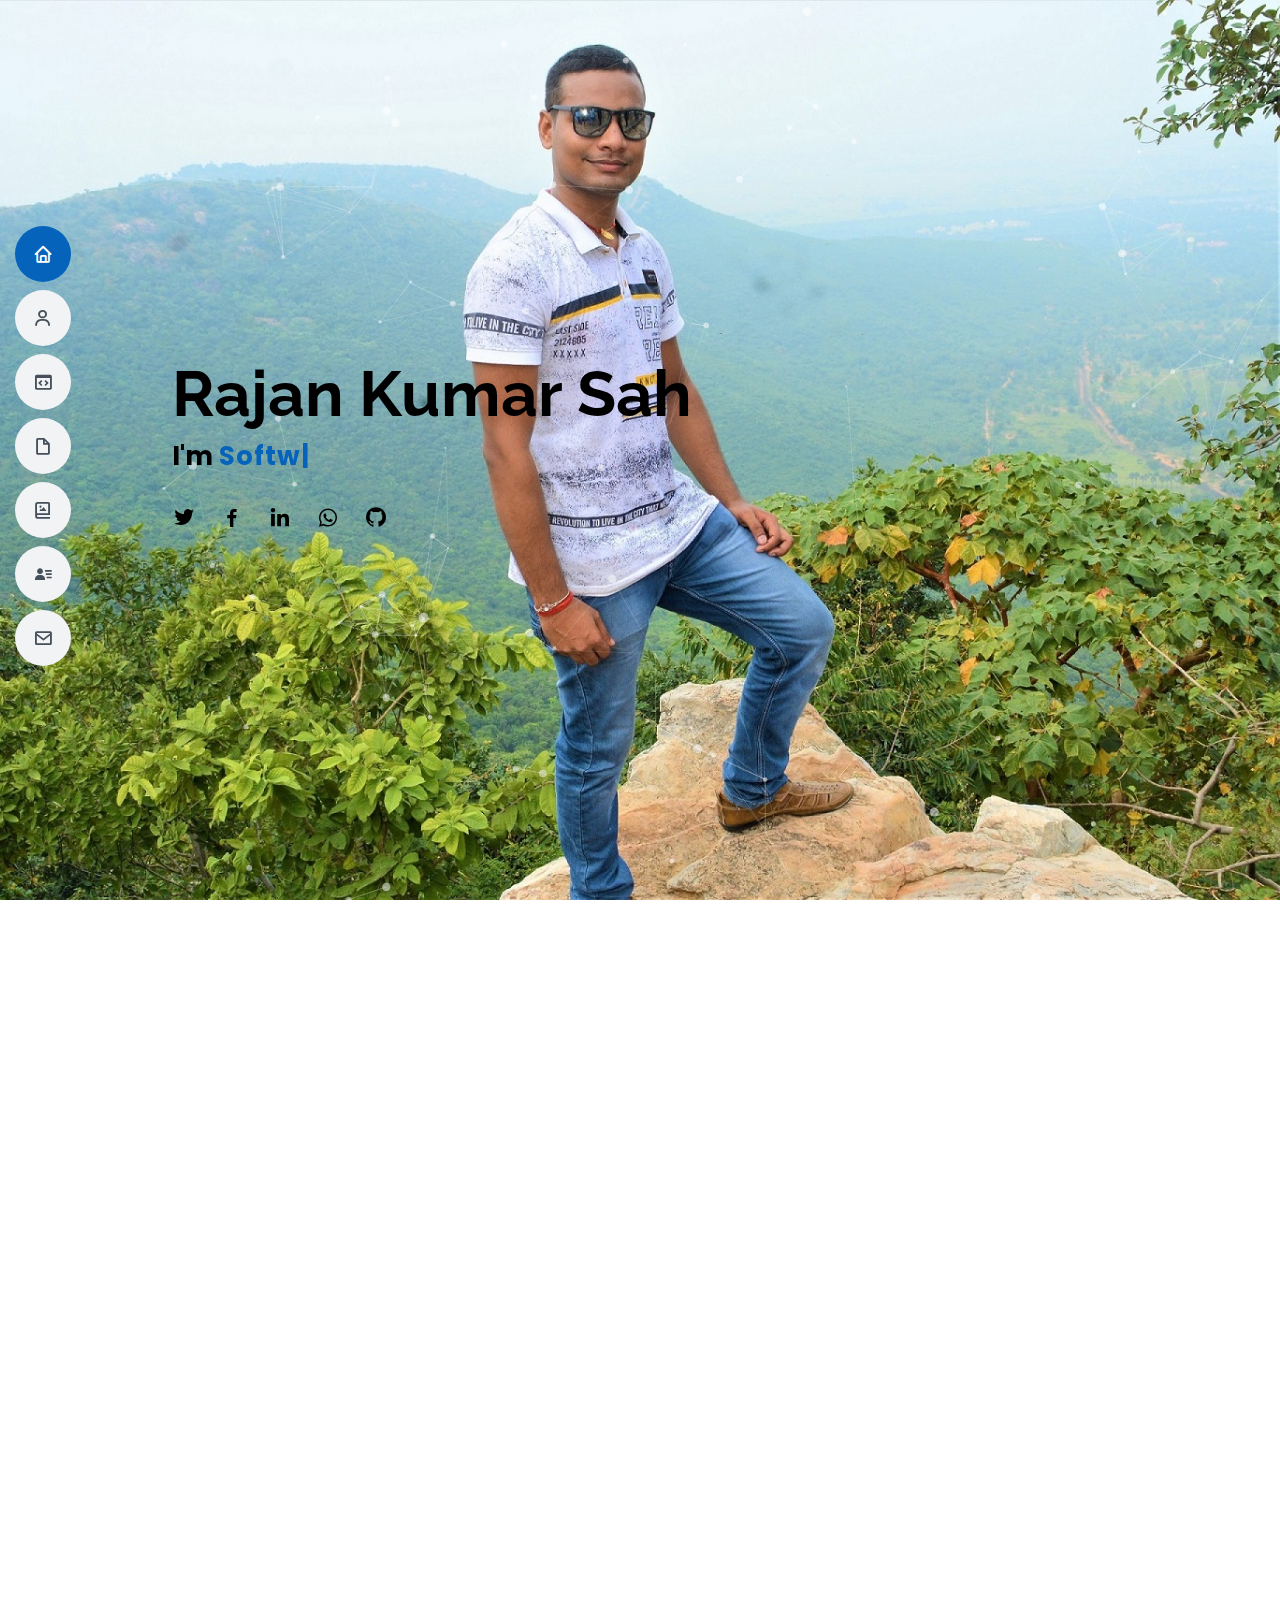
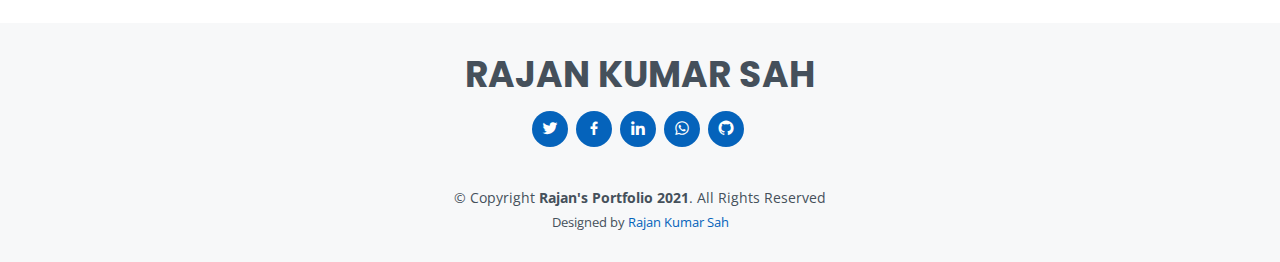
==== commit 993b867c: "commit 1.1" ====
--- a/index.html
+++ b/index.html
@@ -950,12 +950,12 @@
               <div class="testimonial-item">
                 <img src="assets/img/references/pappu sir.jpg" class="testimonial-img" alt="">
                 <h3>Pappu Kumar Sharma</h3>
-                <h4>Database Administrator at Microsoft <br> <a href="mailto:" style="color:#999">pappusharma@gmail.com</a></h4>
+                <h4>Database Administrator at Microsoft <br> <a href="mailto:pappucs41@gmail.com" style="color:#999">(pappucs41@gmail.com)</a></h4>
 				
                 <p>
                   <i class="bx bxs-quote-alt-left quote-icon-left"></i>
-                  Proin iaculis purus consequat sem cure digni ssim donec porttitora entum suscipit rhoncus. Accusantium quam, ultricies eget id, aliquam eget nibh et. Maecen aliquam, risus at semper.
-                  <i class="bx bxs-quote-alt-right quote-icon-right"></i>
+                  I'm a senior of Rajan but our relationship is like a brother, Rajan is very passionate about software and its development from the first year, I believe that he will be a good software developer.
+				  <i class="bx bxs-quote-alt-right quote-icon-right"></i>
                 </p>
               </div>
             </div><!-- End testimonial item -->
@@ -964,10 +964,10 @@
               <div class="testimonial-item">
                 <img src="assets/img/references/kundan bhaiya.jpg" class="testimonial-img" alt="">
                 <h3>Kundan Kumar Sah</h3>
-                <h4>Software Engineer at HP</h4>
+                <h4>Software Engineer at HP <br> <a href="mailto:kundansah346@gmail.com" style="color:#999">(kundansah346@gmail.com)</a></h4>
                 <p>
                   <i class="bx bxs-quote-alt-left quote-icon-left"></i>
-                  Export tempor illum tamen malis malis eram quae irure esse labore quem cillum quid cillum eram malis quorum velit fore eram velit sunt aliqua noster fugiat irure amet legam anim culpa.
+                  I'm brother cum guide of Rajan, he is a very dedicated, self-motivated, and fast learner. He is good at basic programming and data structure,
                   <i class="bx bxs-quote-alt-right quote-icon-right"></i>
                 </p>
               </div>
@@ -977,10 +977,10 @@
               <div class="testimonial-item">
                 <img src="assets/img/references/shambhu sir.png" class="testimonial-img" alt="">
                 <h3>Shambhu Shankar Bharti</h3>
-                <h4>H.O.D of CSE at LNJPIT</h4>
+                <h4>H.O.D of CSE at LNJPIT <br> <a href="mailto:shambhu4u08@gmail.com" style="color:#999">(shambhu4u08@gmail.com)</a></h4>
                 <p>
                   <i class="bx bxs-quote-alt-left quote-icon-left"></i>
-                  Enim nisi quem export duis labore cillum quae magna enim sint quorum nulla quem veniam duis minim tempor labore quem eram duis noster aute amet eram fore quis sint minim.
+					Rajan is one of my favorite students, his academic performance is very good, Rajan's Front-End skills are awesome, I wish for his bright future.
                   <i class="bx bxs-quote-alt-right quote-icon-right"></i>
                 </p>
               </div>
@@ -990,10 +990,10 @@
               <div class="testimonial-item">
                 <img src="assets/img/references/sudhir sir.jpg" class="testimonial-img" alt="">
                 <h3>Sudhir Kumar Pandey</h3>
-                <h4>Academic In-charge & Asst. Prof. CSE at LNJPIT</h4>
+                <h4>Academic In-charge & Asst. Prof. CSE at LNJPIT <br> <a href="mailto:sudhir.pandey1987@gmail.com" style="color:#999">(sudhir.pandey1987@gmail.com)</a></h4>
                 <p>
                   <i class="bx bxs-quote-alt-left quote-icon-left"></i>
-                  Fugiat enim eram quae cillum dolore dolor amet nulla culpa multos export minim fugiat minim velit minim dolor enim duis veniam ipsum anim magna sunt elit fore quem dolore labore illum veniam.
+                   Rajan's technical knowledge is very good, he did his major and minor project under the guidance of me. 'LNJPITian Library' management system is a very helpful project for students.
                   <i class="bx bxs-quote-alt-right quote-icon-right"></i>
                 </p>
               </div>
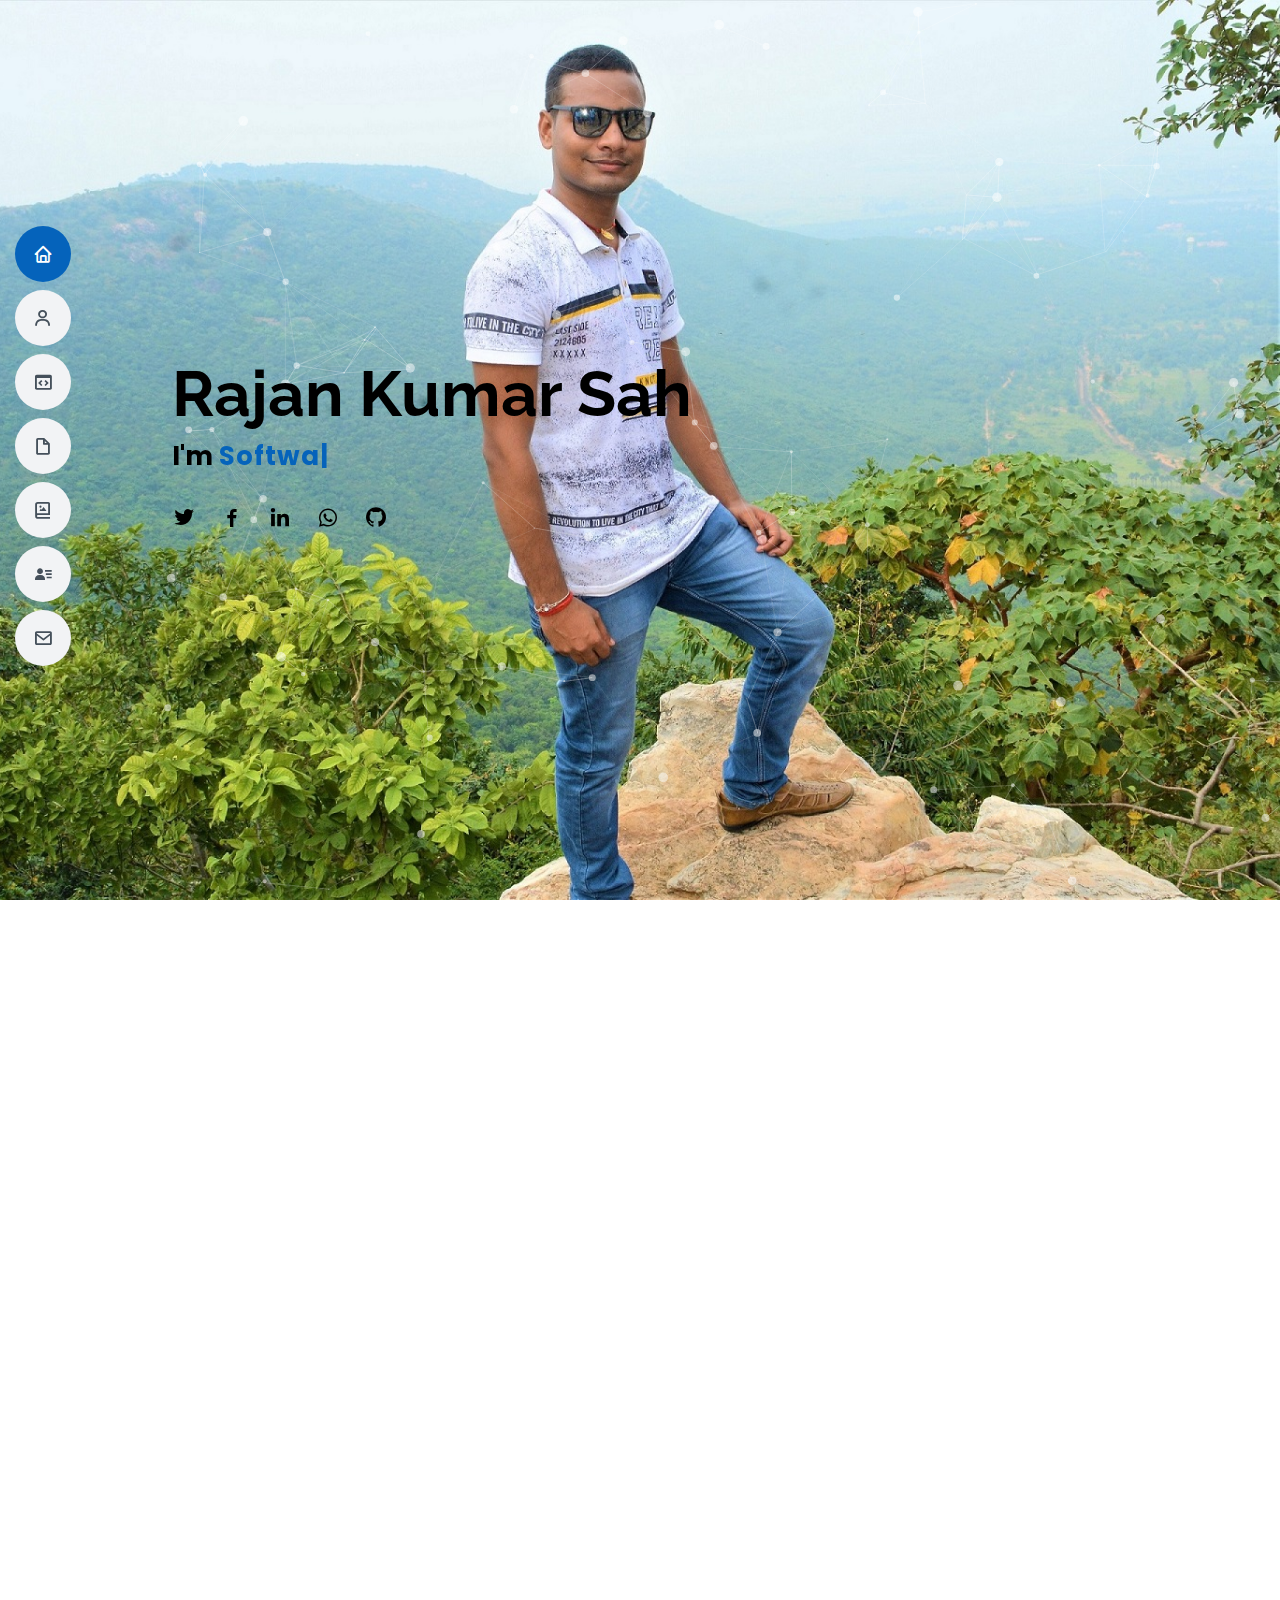
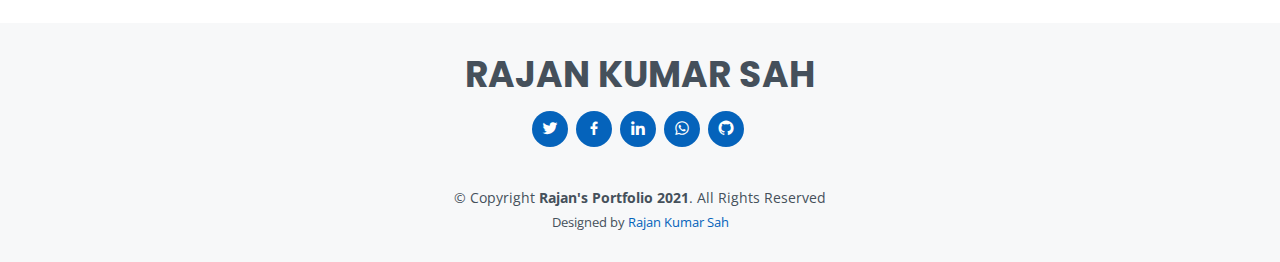
==== commit 5ef36dfa: "update index" ====
--- a/index.html
+++ b/index.html
@@ -102,7 +102,7 @@
                   <li><i class="bi bi-chevron-right"></i> <strong>Birthday:</strong> <span>5-July-1998</span></li>
                   <li><i class="bi bi-chevron-right"></i> <strong>Linkedin:</strong> <span><a href="www.linkedin.com/in/rajankumarsah1" target="_blank" style="color:#272829;">linkedin.com/in/rajankumarsah1</a></span></li>
                   <li><i class="bi bi-chevron-right"></i> <strong>Phone:</strong> <span><a href="tel:773-915-6196" style="color:#272829;">+91-7739156196</a></span></li>
-                  <li><i class="bi bi-chevron-right"></i> <strong>Current City:</strong> <span>Bangalore, India</span></li>
+                  <li><i class="bi bi-chevron-right"></i> <strong>Current City:</strong> <span>Pune, India</span></li>
                 </ul>
               </div>
               <div class="col-lg-6">
@@ -110,7 +110,7 @@
                   <li><i class="bi bi-chevron-right"></i> <strong>Age:</strong> <span>23</span></li>
                   <li><i class="bi bi-chevron-right"></i> <strong>Degree:</strong> <span>B.TECH</span></li>
                   <li><i class="bi bi-chevron-right"></i> <strong>Email:</strong> <span><a href="mailto:rajankrlnjpit@gmail.com" style="color:#272829;">rajankrlnjpit@gmail.com</a></span></li>
-                  <li><i class="bi bi-chevron-right"></i> <strong>Open To Work:</strong> <span>Available</span></li>
+                  <li><i class="bi bi-chevron-right"></i> <strong>Company:</strong> <span>Capgemini</span></li>
                 </ul>
               </div>
             </div>
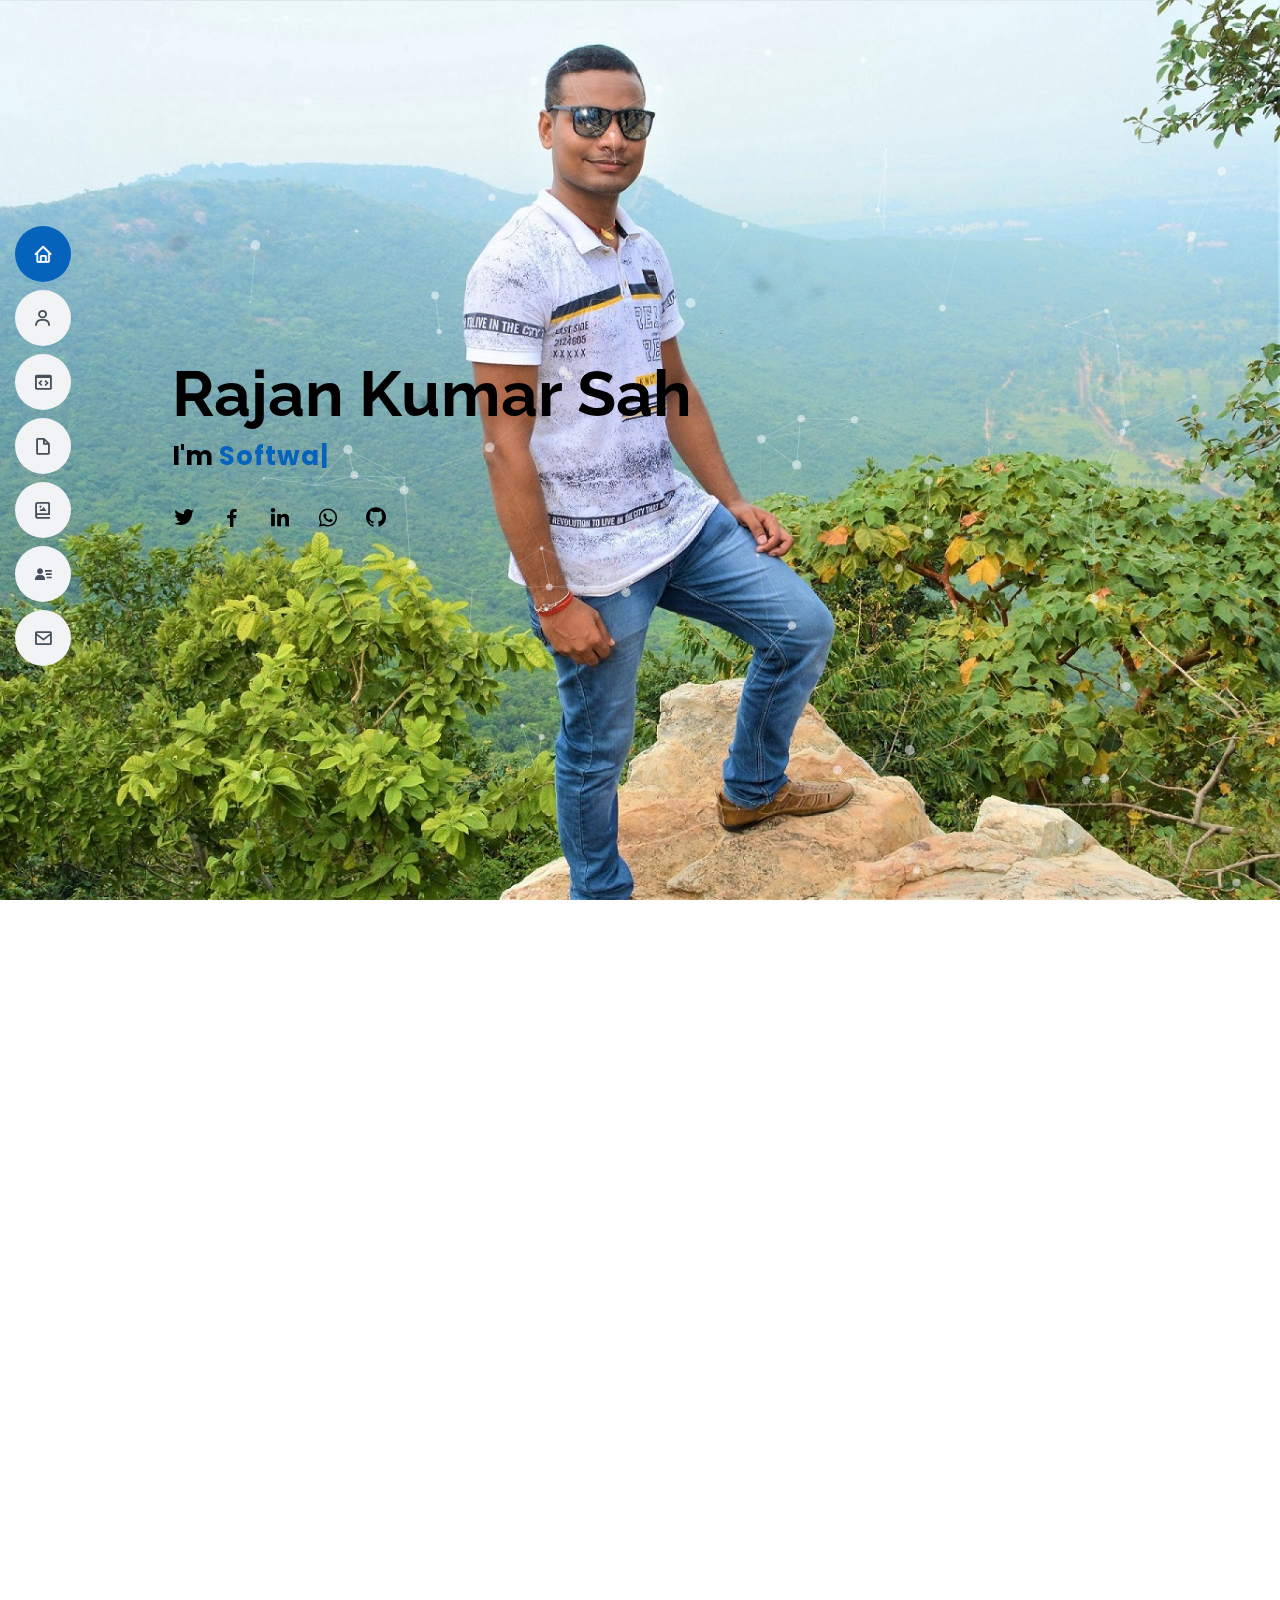
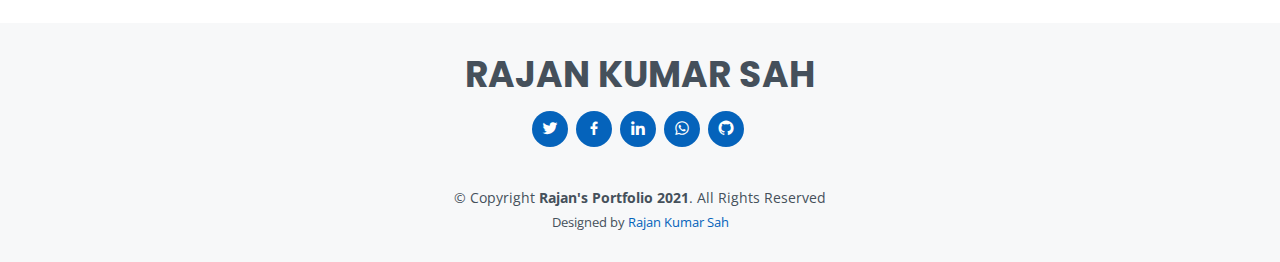
==== commit be1ebef2: "Update index.html" ====
--- a/index.html
+++ b/index.html
@@ -1021,7 +1021,7 @@
               <div class="address">
                 <i class="bi bi-geo-alt"></i>
                 <h4>Location:</h4>
-                <p>BTM, Bangalore, India</p>
+                <p>Pune, India</p>
               </div>
 
               <div class="email">
